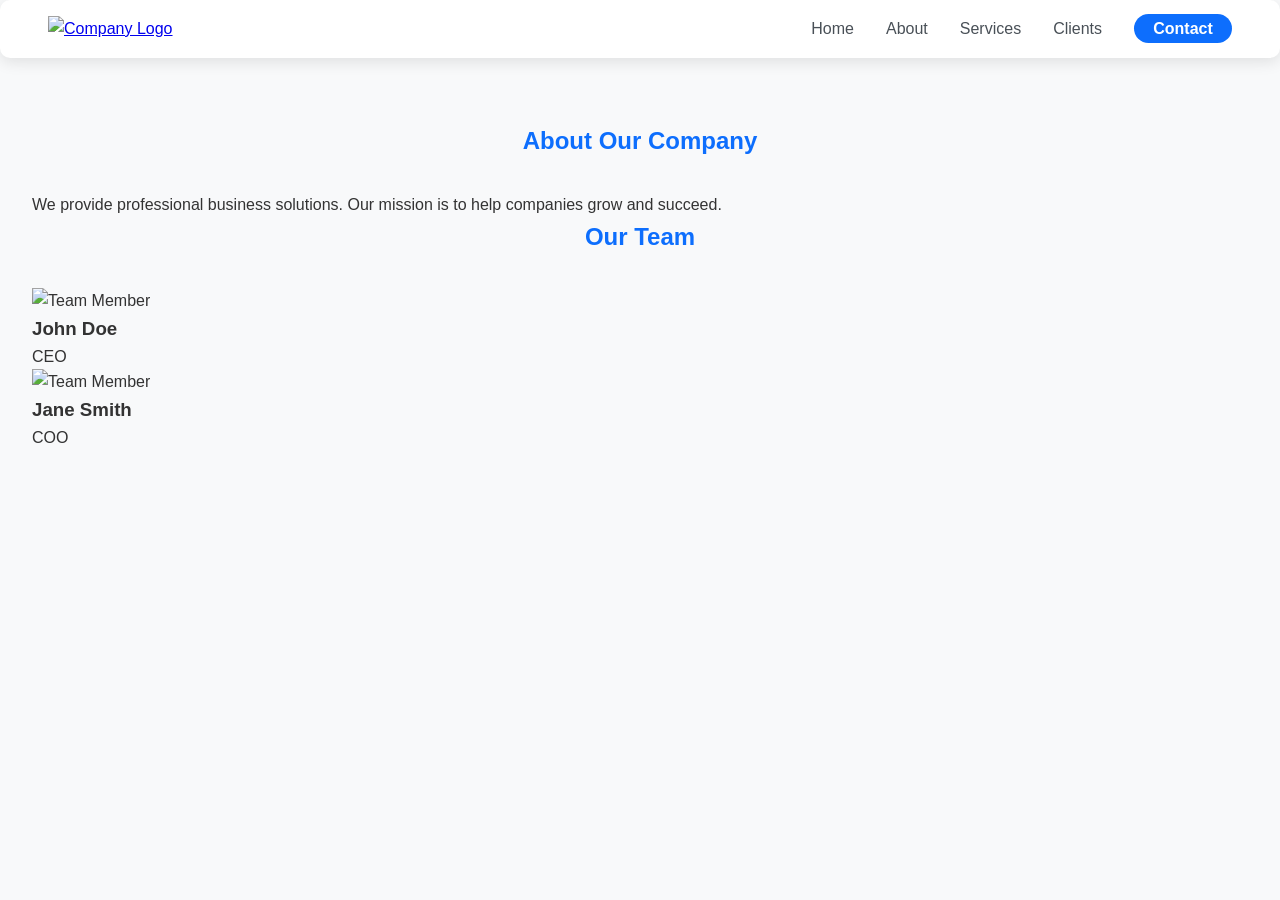
==== about.html @ 7ece275e "updates" ====
<!DOCTYPE html>
<html lang="en">
<head>
  <meta charset="UTF-8">
  <meta name="viewport" content="width=device-width, initial-scale=1.0">
  <title>About | Business Name</title>
  <link rel="stylesheet" href="style.css">
</head>
<body>
  <!-- Navbar -->
   <nav class="navbar">
    <div class="logo">
      <a href="index.html"><img src="images/logo.png" alt="Company Logo" /></a>
    </div>
    <ul class="nav-links">
      <li><a href="index.html">Home</a></li>
      <li><a href="about.html">About</a></li>
      <li><a href="service.html">Services</a></li>
      <li><a href="client.html">Clients</a></li>
      <li><a href="contact.html">Contact</a></li>
    </ul>
  </nav>
  <!-- end of Navbar -->

  <section class="about">
    <h1>About Our Company</h1>
    <p>We provide professional business solutions. Our mission is to help companies grow and succeed.</p>
    <h2>Our Team</h2>
    <div class="team-grid">
      <div class="team-member">
        <img src="images/team1.jpg" alt="Team Member">
        <h3>John Doe</h3>
        <p>CEO</p>
      </div>
      <div class="team-member">
        <img src="images/team2.jpg" alt="Team Member">
        <h3>Jane Smith</h3>
        <p>COO</p>
      </div>
    </div>
  </section>
</body>
</html>
---- style.css ----
/* ================= Reset & Font ================= */
* {
  margin: 0;
  padding: 0;
  box-sizing: border-box;
  font-family: 'Poppins', sans-serif;
}

body {
  background: #f8f9fa;
  color: #333;
  line-height: 1.6;
}

/* ================= Navbar ================= */
.navbar {
  display: flex;
  justify-content: space-between;
  align-items: center;
  padding: 1rem 3rem;
  background: #fff;
  box-shadow: 0 4px 15px rgba(0,0,0,0.1);
  border-radius: 10px;
  position: sticky;
  top: 0;
  z-index: 1000;
}

.navbar .logo img {
  max-height: 50px;
}

.navbar .nav-links {
  display: flex;
  list-style: none;
  gap: 2rem;
}

.navbar .nav-links li:last-child a {
  background: #0d6efd;
  color: #fff;
  padding: 0.4rem 1.2rem;
  border-radius: 25px;
  font-weight: 600;
  transition: all 0.3s;
}

.navbar .nav-links li:last-child a:hover {
  background: #0b5ed7;
  transform: translateY(-2px);
  box-shadow: 0 4px 10px rgba(0,0,0,0.2);
}

.navbar .nav-links a {
  text-decoration: none;
  color: #495057;
  font-weight: 500;
  position: relative;
  padding: 0.2rem 0;
  transition: color 0.3s;
}

.navbar .nav-links a::after {
  content: '';
  position: absolute;
  width: 0;
  height: 2px;
  left: 0;
  bottom: -3px;
  background: #0d6efd;
  transition: width 0.3s;
}

.navbar .nav-links a:hover::after {
  width: 100%;
  color: #0d6efd;
}

.navbar .nav-links a:hover {
  color: #0d6efd;
}

/* ================= Hero Section ================= */
.hero {
  display: flex;
  flex-direction: column;
  align-items: center;
  text-align: center;
  padding: 5rem 2rem;
  background: linear-gradient(135deg, #6a11cb, #2575fc);
  color: #fff;
  border-radius: 15px;
  margin: 2rem;
  box-shadow: 0 10px 25px rgba(0,0,0,0.15);
}

.hero h1 {
  font-size: 2.5rem;
  margin-bottom: 1rem;
}

.hero p {
  font-size: 1.2rem;
  margin-bottom: 2rem;
  max-width: 700px;
}

.hero img {
  max-width: 70%; /* reduced height */
  height: auto;
  border-radius: 15px;
  box-shadow: 0 8px 20px rgba(0,0,0,0.2);
  margin-top: 2rem;
  transition: transform 0.3s;
}

.hero img:hover {
  transform: scale(1.03);
}

/* ================= Section Styling ================= */
section {
  padding: 4rem 2rem;
}

section + section {
  margin-top: 2rem; /* extra spacing between sections */
}

section h1, section h2 {
  text-align: center;
  margin-bottom: 2rem;
  color: #0d6efd;
}

/* ================= Services Section ================= */
.services-grid {
  display: flex;
  flex-wrap: wrap;
  justify-content: center;
  gap: 2rem;
}

.service-card {
  background: #fff;
  padding: 2rem;
  border-radius: 15px;
  flex: 1 1 280px;
  max-width: 300px;
  text-align: center;
  box-shadow: 0 6px 20px rgba(0,0,0,0.1);
  transition: transform 0.3s, box-shadow 0.3s;
}

.service-card:hover {
  transform: translateY(-10px);
  box-shadow: 0 10px 25px rgba(0,0,0,0.15);
}

.service-card img {
  max-width: 60px;
  margin-bottom: 1rem;
}

.service-card h3 {
  margin-bottom: 0.8rem;
  color: #2575fc;
}

.service-card p {
  font-size: 0.95rem;
  color: #555;
}

/* ================= Client Logos ================= */
.client-logos {
  display: flex;
  flex-wrap: wrap;
  justify-content: center;
  gap: 2rem;
}

.client-logos img {
  max-width: 120px;
  border-radius: 10px;
  transition: transform 0.3s;
}

.client-logos img:hover {
  transform: scale(1.1);
}

/* ================= Contact Form ================= */
.contact form {
  display: flex;
  flex-direction: column;
  gap: 1rem;
  max-width: 450px;
  margin: auto;
}

.contact input, .contact textarea {
  padding: 0.7rem;
  border-radius: 10px;
  border: 1px solid #ccc;
  width: 100%;
  transition: border-color 0.3s;
}

.contact input:focus, .contact textarea:focus {
  border-color: #0d6efd;
  outline: none;
}

.contact button {
  width: fit-content;
  background: #0d6efd;
  color: #fff;
  padding: 0.5rem 1.2rem;
  border-radius: 25px;
  font-weight: 600;
  cursor: pointer;
  transition: all 0.3s;
}

.contact button:hover {
  background: #0b5ed7;
  transform: translateY(-2px);
  box-shadow: 0 4px 10px rgba(0,0,0,0.2);
}

/* ================= Buttons ================= */
.btn {
  display: inline-block;
  padding: 0.6rem 1.2rem;
  background: #0d6efd;
  color: #fff;
  border-radius: 25px;
  text-decoration: none;
  font-weight: 500;
  box-shadow: 0 4px 6px rgba(0,0,0,0.15);
  transition: all 0.3s ease;
}

.btn:hover {
  background: #0b5ed7;
  transform: translateY(-2px);
  box-shadow: 0 6px 10px rgba(0,0,0,0.2);
}

/* ================= Responsive Design ================= */
@media (max-width: 992px) {
  .hero h1 { font-size: 2.3rem; }
  .hero p { font-size: 1.1rem; }
  .services-grid { gap: 1.5rem; }
}

@media (max-width: 768px) {
  .navbar {
    flex-direction: column;
    align-items: flex-start;
    padding: 1rem 2rem;
  }

  .navbar .nav-links {
    flex-direction: column;
    width: 100%;
    margin-top: 1rem;
    gap: 1rem;
  }

  .navbar .nav-links li:last-child a {
    width: 100%;
    text-align: center;
  }

  .hero {
    padding: 4rem 1rem;
  }

  .hero img {
    max-width: 90%;
  }

  .service-card {
    flex: 1 1 100%;
    max-width: 400px;
  }

  .client-logos img {
    max-width: 100px;
  }
}

@media (max-width: 480px) {
  .hero h1 { font-size: 2rem; }
  .hero p { font-size: 1rem; }
}
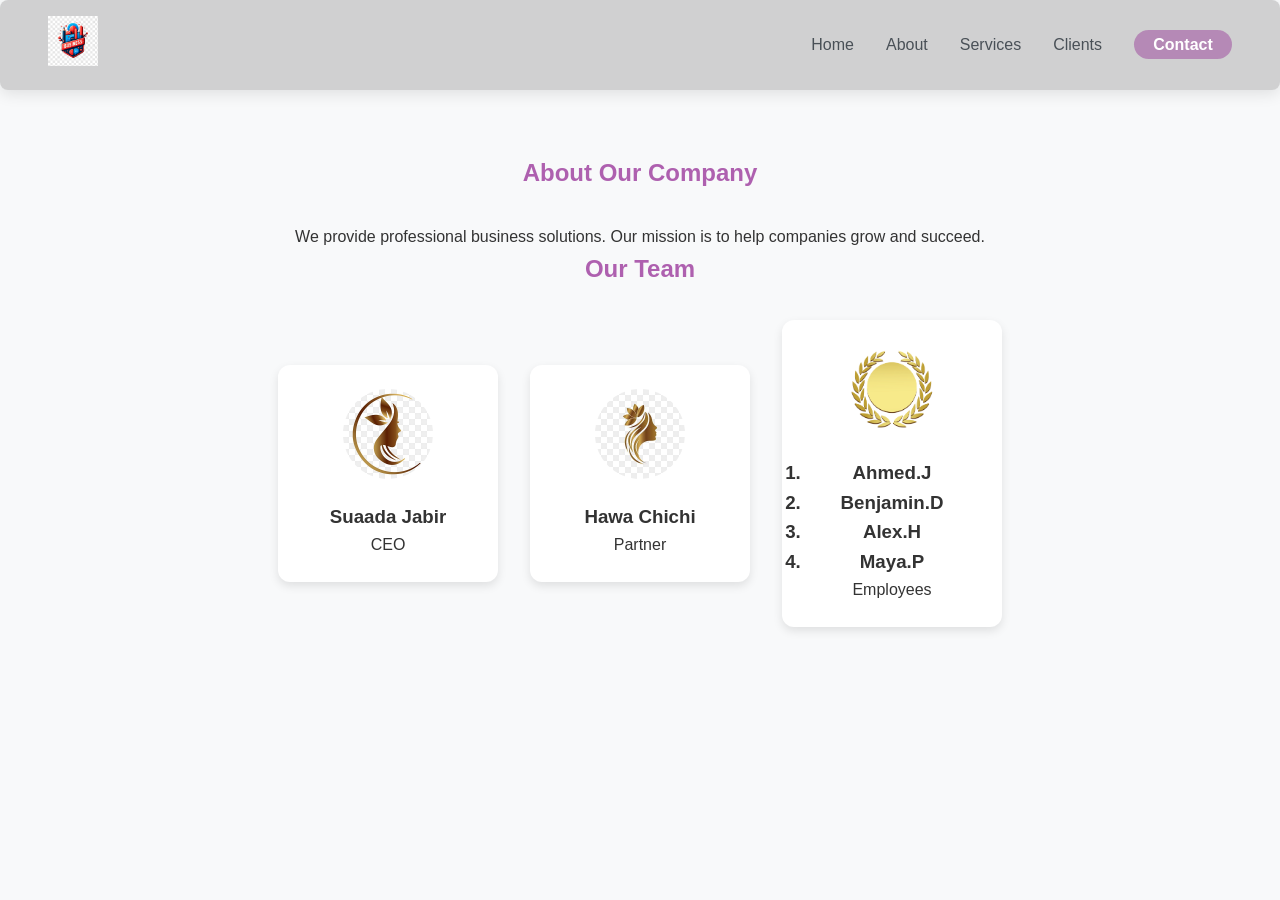
==== commit 2bd34768: "updates" ====
--- a/about.html
+++ b/about.html
@@ -10,7 +10,7 @@
   <!-- Navbar -->
    <nav class="navbar">
     <div class="logo">
-      <a href="index.html"><img src="images/logo.png" alt="Company Logo" /></a>
+      <a href="index.html"><img src="image.png" alt="Company Logo" /></a>
     </div>
     <ul class="nav-links">
       <li><a href="index.html">Home</a></li>
@@ -28,14 +28,27 @@
     <h2>Our Team</h2>
     <div class="team-grid">
       <div class="team-member">
-        <img src="images/team1.jpg" alt="Team Member">
-        <h3>John Doe</h3>
+        <img src="image 04.png" alt="Team Member" width="90rem">
+        <h3>Suaada Jabir</h3>
         <p>CEO</p>
       </div>
       <div class="team-member">
-        <img src="images/team2.jpg" alt="Team Member">
-        <h3>Jane Smith</h3>
-        <p>COO</p>
+        <img src="image 03.png" alt="Team Member" width="90rem">
+        <h3>Hawa Chichi</h3>
+        <p>Partner</p>
+      </div>
+      <div class="team-member">
+        <img src="image 05.webp" alt="Team Member" width="90rem">
+        <h3>
+            <ol>
+                <li>Ahmed.J</li>
+                <li>Benjamin.D</li>
+                <li>Alex.H</li>
+                <li>Maya.P</li>
+            </ol>
+            
+        </h3>
+        <p>Employees</p>
       </div>
     </div>
   </section>
--- a/style.css
+++ b/style.css
@@ -18,9 +18,9 @@
   justify-content: space-between;
   align-items: center;
   padding: 1rem 3rem;
-  background: #fff;
+  background: rgba(128, 128, 128, 0.342);
   box-shadow: 0 4px 15px rgba(0,0,0,0.1);
-  border-radius: 10px;
+  border-radius: 8px;
   position: sticky;
   top: 0;
   z-index: 1000;
@@ -37,7 +37,7 @@
 }
 
 .navbar .nav-links li:last-child a {
-  background: #0d6efd;
+  background: rgba(128, 0, 128, 0.342);
   color: #fff;
   padding: 0.4rem 1.2rem;
   border-radius: 25px;
@@ -46,7 +46,7 @@
 }
 
 .navbar .nav-links li:last-child a:hover {
-  background: #0b5ed7;
+  background: plum;
   transform: translateY(-2px);
   box-shadow: 0 4px 10px rgba(0,0,0,0.2);
 }
@@ -67,17 +67,17 @@
   height: 2px;
   left: 0;
   bottom: -3px;
-  background: #0d6efd;
+  background: plum;
   transition: width 0.3s;
 }
 
 .navbar .nav-links a:hover::after {
   width: 100%;
-  color: #0d6efd;
+  color: plum;
 }
 
 .navbar .nav-links a:hover {
-  color: #0d6efd;
+  color: plum;
 }
 
 /* ================= Hero Section ================= */
@@ -87,7 +87,7 @@
   align-items: center;
   text-align: center;
   padding: 5rem 2rem;
-  background: linear-gradient(135deg, #6a11cb, #2575fc);
+  background: url(https://img.freepik.com/premium-photo/light-bright-indigo-abstract-creative-background-design_851755-369657.jpg?semt=ais_hybrid&w=740&q=80);
   color: #fff;
   border-radius: 15px;
   margin: 2rem;
@@ -97,25 +97,21 @@
 .hero h1 {
   font-size: 2.5rem;
   margin-bottom: 1rem;
+  color: rgba(128, 0, 128, 0.568);
 }
 
 .hero p {
-  font-size: 1.2rem;
+  font-size: 1.5rem;
   margin-bottom: 2rem;
   max-width: 700px;
 }
 
-.hero img {
-  max-width: 70%; /* reduced height */
-  height: auto;
-  border-radius: 15px;
-  box-shadow: 0 8px 20px rgba(0,0,0,0.2);
-  margin-top: 2rem;
-  transition: transform 0.3s;
-}
-
-.hero img:hover {
-  transform: scale(1.03);
+.hero .btn {
+    color: purple;
+    background: rgba(221, 160, 221, 0.521);
+}
+.hero .btn:hover {
+    background: rgba(128, 128, 128, 0.356);
 }
 
 /* ================= Section Styling ================= */
@@ -130,7 +126,7 @@
 section h1, section h2 {
   text-align: center;
   margin-bottom: 2rem;
-  color: #0d6efd;
+  color: rgba(128, 0, 128, 0.616);
 }
 
 /* ================= Services Section ================= */
@@ -142,7 +138,7 @@
 }
 
 .service-card {
-  background: #fff;
+  background: rgba(221, 160, 221, 0.356);
   padding: 2rem;
   border-radius: 15px;
   flex: 1 1 280px;
@@ -164,12 +160,54 @@
 
 .service-card h3 {
   margin-bottom: 0.8rem;
-  color: #2575fc;
+  color: rgba(128, 128, 128, 0.534);
 }
 
 .service-card p {
   font-size: 0.95rem;
   color: #555;
+}
+
+.services-preview .btn{
+    background: rgba(221, 160, 221, 0.541);
+}
+.services-preview .btn:hover{
+    background: grey;
+}
+
+/*about*/
+
+.about p{
+  text-align: center;
+}
+.team-member {
+  background: #fff;
+  padding: 1.5rem;
+  border-radius: 12px;
+  text-align: center;
+  width: 220px;
+  box-shadow: 0 4px 10px rgba(0,0,0,0.1);
+  transition: transform 0.3s;
+}
+
+.team-member:hover {
+  transform: translateY(-5px);
+}
+
+.team-member img {
+  width: 90px;
+  height: 90px;
+  object-fit: cover;
+  border-radius: 50%; /* circle */
+  margin-bottom: 1rem;
+}
+.team-grid {
+  display: flex !important;
+  flex-direction: row !important;   /* force horizontal */
+  justify-content: center;
+  align-items: center;
+  gap: 2rem;
+  flex-wrap: wrap;                 /* keeps it responsive */
 }
 
 /* ================= Client Logos ================= */
